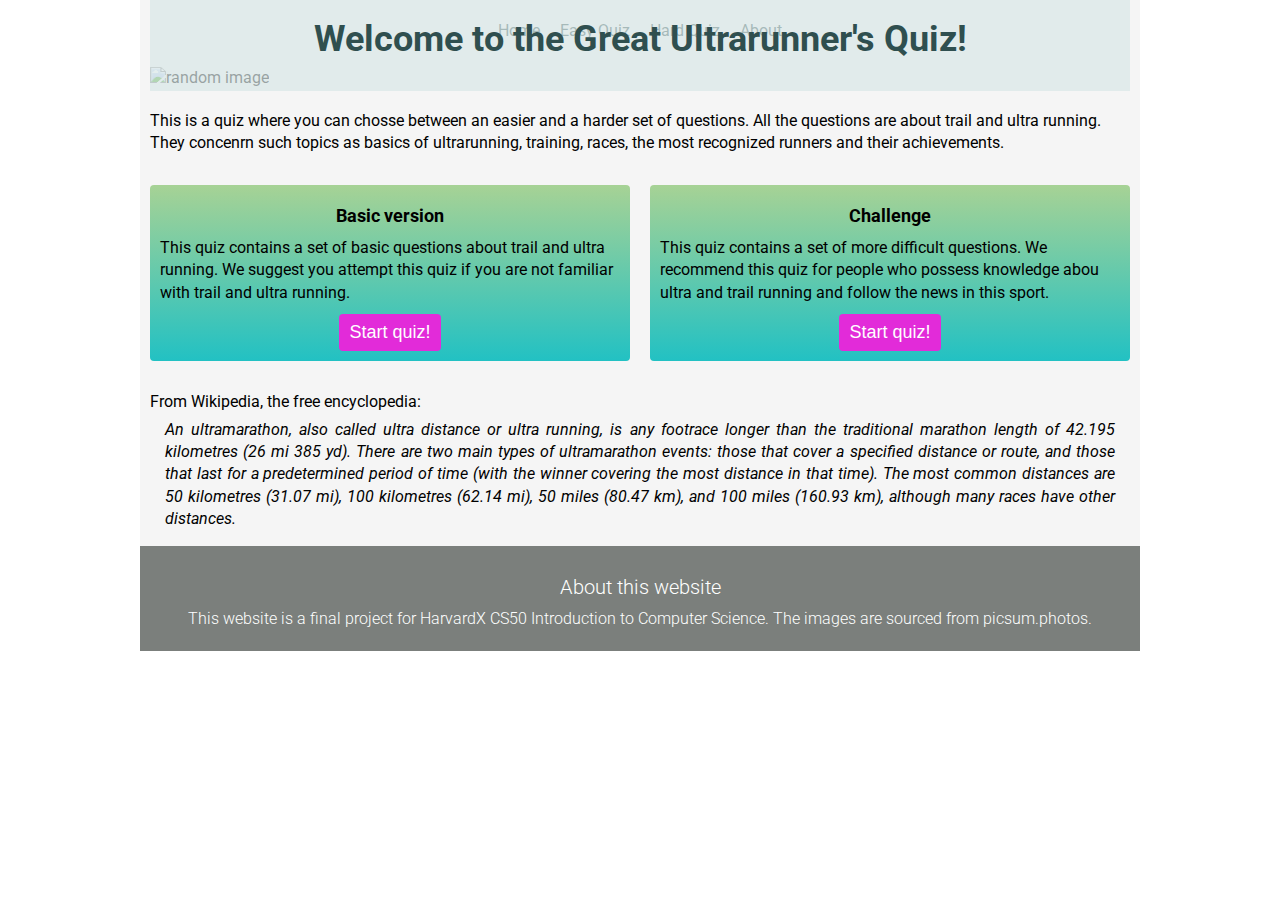
==== index.html @ 42716402 "finished index page, added styles" ====
<!DOCTYPE html>
<html lang="en">
<head>
    <meta charset="UTF-8">
    <meta http-equiv="X-UA-Compatible" content="IE=edge">
    <meta name="viewport" content="width=device-width, initial-scale=1.0">
    <link rel="stylesheet" href="styles/restet.css">
    <link rel="stylesheet" href="styles.css">
    <title>The great ultrarunner's quiz</title>
</head>
<body>
    <div class="container">
        <header class="header">
            <nav class="nav">
                <a href="#" class="link nav__item">Home</a>
                <a href="#" class="link nav__item">Easy Quiz</a>
                <a href="#" class="link nav__item">Hard Quiz</a>
                <a href="#" class="link nav__item">About</a>
            </nav>
        </header>
        <div class="content">
            <div class="hero">
                <div class="hero__heading-container">
                    <h1 class="heading--main">Welcome to the Great Ultrarunner's Quiz!</h1>
                </div>  
                <img src="https://picsum.photos/id/937/1000/400" class="hero__image" alt="random image">
            </div>
            <div class="text">
                <p class="paragraph content__paragraph">
                    This is a quiz where you can chosse between an easier and a harder set of questions. All the questions are about trail and ultra running. 
                    They concenrn such topics as basics of ultrarunning, training, races, the most recognized runners and their achievements.
                </p>
            </div>  
        </div>

        <div class="quiz_options_container">  
            <div class="quiz_option">
                <h2 class="quizes__heading">Basic version</h2>
                <p class="paragraph quizes__paragraph">This quiz contains a set of basic questions about trail and ultra running. We suggest you attempt this quiz if you are not familiar with trail and ultra running.</p>
                <div class="quiz-option__button-wrapper">
                    <button class="button quizes__button">Start quiz!</button>
                </div>
            </div> 
        
            <div class="quiz_option">
                <h2 class="quizes__heading">Challenge </h2>
                <p class="paragraph quizes__paragraph">This quiz contains a set of more difficult questions. We recommend this quiz for people who possess knowledge abou ultra and trail running and follow the news in this sport.</p>
                <div class="quiz-option__button-wrapper">
                    <button class="button quizes__button">Start quiz!</button>
                </div>
            </div>
        </div>
        <div class="content">
            <div class="text">
                <p class="paragraph content__paragraph">
                    From Wikipedia, the free encyclopedia: 
                </p>
                <p class="paragraph content__paragrpaph quoted">
                    An ultramarathon, also called ultra distance or ultra running, is any footrace longer than the traditional marathon length of 42.195 kilometres (26 mi 385 yd).
                    There are two main types of ultramarathon events: those that cover a specified distance or route, and those that last for a 
                    predetermined period of time (with the winner covering the most distance in that time). The most common 
                    distances are 50 kilometres (31.07 mi), 100 kilometres (62.14 mi), 50 miles (80.47 km), and 100 miles 
                    (160.93 km), although many races have other distances.            
                </p>  
            </div>
        </div>

        <footer class="footer">
            <h3 class="footer__heading">
                About this website
            </h3>
            <p id="about" class="footer__paragraph">
                This website is a final project for HarvardX CS50 Introduction to Computer Science. The images are sourced from picsum.photos. 
            </p>   
        </footer>
    </div>
</body>
</html>
---- styles/restet.css ----
/* http://meyerweb.com/eric/tools/css/reset/ 
   v2.0 | 20110126
   License: none (public domain)
*/

html, body, div, span, applet, object, iframe,
h1, h2, h3, h4, h5, h6, p, blockquote, pre,
a, abbr, acronym, address, big, cite, code,
del, dfn, em, img, ins, kbd, q, s, samp,
small, strike, strong, sub, sup, tt, var,
b, u, i, center,
dl, dt, dd, ol, ul, li,
fieldset, form, label, legend,
table, caption, tbody, tfoot, thead, tr, th, td,
article, aside, canvas, details, embed, 
figure, figcaption, footer, header, hgroup, 
menu, nav, output, ruby, section, summary,
time, mark, audio, video {
	margin: 0;
	padding: 0;
	border: 0;
	font-size: 100%;
	font: inherit;
	vertical-align: baseline;
}
/* HTML5 display-role reset for older browsers */
article, aside, details, figcaption, figure, 
footer, header, hgroup, menu, nav, section {
	display: block;
}
body {
	line-height: 1;
}
ol, ul {
	list-style: none;
}
blockquote, q {
	quotes: none;
}
blockquote:before, blockquote:after,
q:before, q:after {
	content: '';
	content: none;
}
table {
	border-collapse: collapse;
	border-spacing: 0;
}
---- styles.css ----
@import url('https://fonts.googleapis.com/css2?family=Roboto:wght@300;400;700&display=swap');

*, *:before, *:after {
    box-sizing: border-box;
  }

:root {
    --grey: darkslategray; 
    --white: #ffffff; 
}

body {
    font: inherit; 
    font-family: 'Roboto', sans-serif;
    margin: 0; 
    line-height: 140%;
}


.container {
    display: grid;
    grid-template-columns: 1fr;
    margin: 0 auto;
    width: 100%;
    max-width: 1000px;
    justify-items: center;
    background-color: whitesmoke;
}

.nav {
    display: grid;
    grid-template-columns: repeat( auto-fit, 1fr );
    grid-auto-flow: column;
    gap: 20px;
    padding-top: 20px;
    padding-bottom: 5px;
}

.nav__item {
    color: var(--grey);
    text-decoration: none;
}

.link {
    text-decoration: none;
}

.content {
    display: flex;
    flex-direction: column;
    padding: 10px;
}

.hero {
    position: relative;
    margin-bottom: 10px;
}
.hero__image {
    width: 100%;
    border-radius: 4px;
    padding: 10px 0px; 
    object-fit: cover;
    max-width: 1000px;
}

.hero__heading-container {
    position: absolute; 
    bottom: 20%; 
    width: 100%;
    text-align: center;
    z-index: 2;
    padding: 30px 15px;
    background-color: rgb(216, 231, 231, 0.7)
}


.heading--main {
    font-size: 36px;
    color: var(--grey);
    font-weight: bold;
    line-height: 120%;
}
@media only screen and (max-width: 600px) {
    .heading--main {
      font-size: 24px;
    }
    .hero__heading-container {
        padding: 20px 10px;
    }
  }


.quiz_options_container {
    display: grid;
    grid-template-columns: 1fr 1fr;
    padding: 20px 0;
}

.quizes__heading {
    padding: 10px 0;
    font-size: 18px;
    font-weight: bold;
    text-align: center;
}


.button {
    padding: 8px 10px;
    font-size: 18px;
    border: none;
    border-radius: 4px;
    color: var(--white);
    background-color: rgb(226, 43, 217);
}
.button:hover, button:focus {
    background-color: rgba(226, 43, 217, 0.8);
    cursor: pointer;
}

.quiz_option {
    display: flex;
    flex-direction: column;
    justify-content: space-between;
    background-color: rgb(34,193,195);
    background: linear-gradient(0deg, rgba(34,193,195,1) 0%, rgba(108,184,77,0.5718662464985995) 100%);
    padding: 10px;
    border-radius: 4px;
    height: 100%;
    margin: 0 10px;
}

.quiz-option__button-wrapper {
    display: flex;
    justify-content: center;
}

.quizes__paragraph {
    margin-bottom: 10px;
}

.quoted {
    font-style: italic;
    text-align: justify;
    padding: 5px 15px;
}

.footer {
    width: 100%;
    margin: 0;
    background-color: rgba(2, 10, 4, 0.5);
    padding: 20px 10px;
    color: var(--white);
    text-align: center;
    font-weight: 300;
}

.footer__heading {
    font-size: 20px;
    padding: 10px;
}
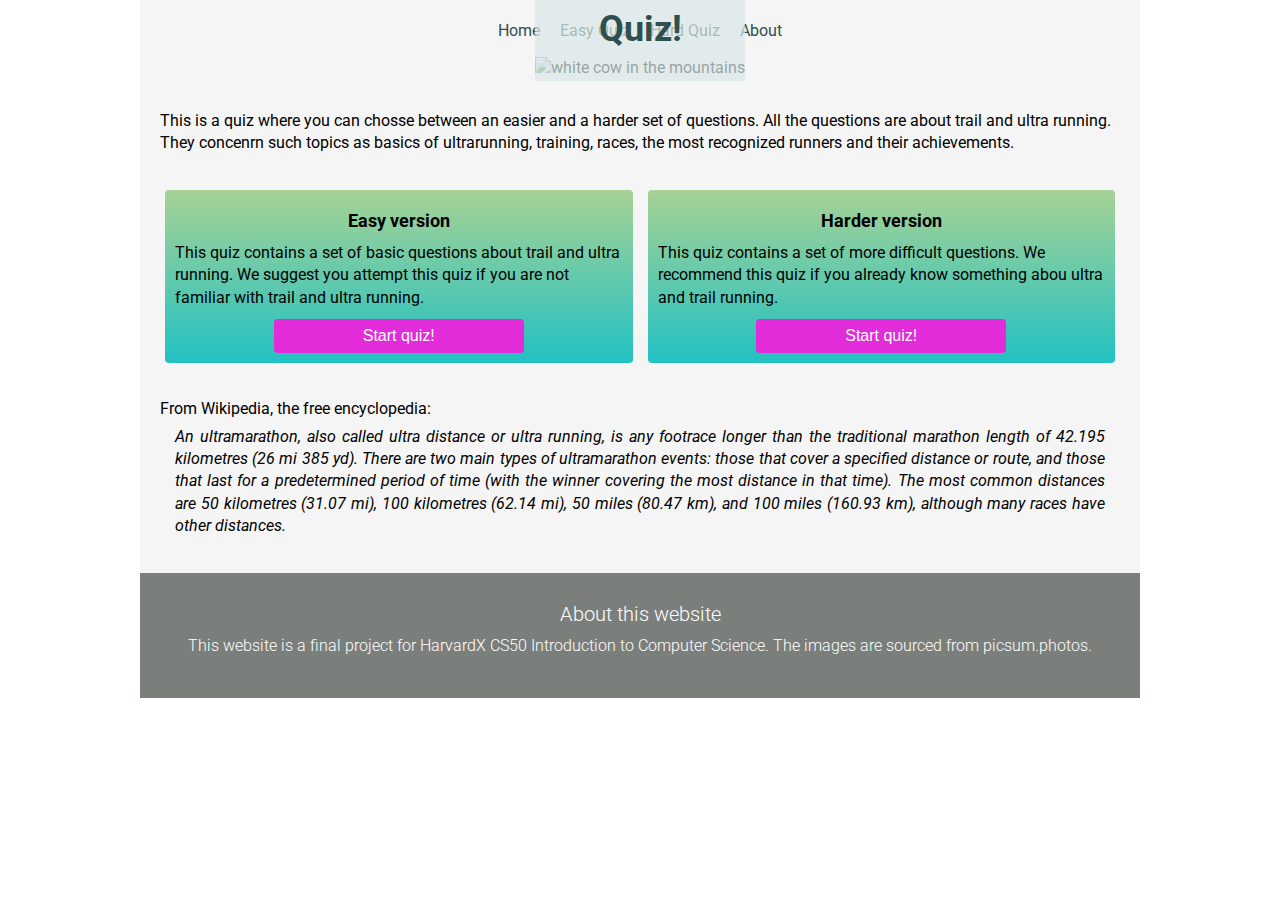
==== commit 1dff7c76: "finished index.html and styles" ====
--- a/index.html
+++ b/index.html
@@ -5,6 +5,8 @@
     <meta http-equiv="X-UA-Compatible" content="IE=edge">
     <meta name="viewport" content="width=device-width, initial-scale=1.0">
     <link rel="stylesheet" href="styles/restet.css">
+    <link rel="stylesheet" href="styles/global.css">
+    <link rel="stylesheet" href="styles/header_footer.css">
     <link rel="stylesheet" href="styles.css">
     <title>The great ultrarunner's quiz</title>
 </head>
@@ -12,45 +14,46 @@
     <div class="container">
         <header class="header">
             <nav class="nav">
-                <a href="#" class="link nav__item">Home</a>
-                <a href="#" class="link nav__item">Easy Quiz</a>
-                <a href="#" class="link nav__item">Hard Quiz</a>
+                <a href="index.html" class="link nav__item">Home</a>
+                <a href="easy.html" class="link nav__item">Easy Quiz</a>
+                <a href="hard.html" class="link nav__item">Hard Quiz</a>
                 <a href="#" class="link nav__item">About</a>
             </nav>
         </header>
+
+        <div class="hero">
+            <div class="hero__heading-container">
+                <h1 class="heading--main">Welcome to the Great Ultrarunner's Quiz!</h1>
+            </div>  
+            <img src="https://picsum.photos/id/937/1000/400" class="hero__image" alt="white cow in the mountains">
+        </div>
+        
         <div class="content">
-            <div class="hero">
-                <div class="hero__heading-container">
-                    <h1 class="heading--main">Welcome to the Great Ultrarunner's Quiz!</h1>
-                </div>  
-                <img src="https://picsum.photos/id/937/1000/400" class="hero__image" alt="random image">
-            </div>
             <div class="text">
                 <p class="paragraph content__paragraph">
                     This is a quiz where you can chosse between an easier and a harder set of questions. All the questions are about trail and ultra running. 
                     They concenrn such topics as basics of ultrarunning, training, races, the most recognized runners and their achievements.
                 </p>
             </div>  
-        </div>
 
-        <div class="quiz_options_container">  
-            <div class="quiz_option">
-                <h2 class="quizes__heading">Basic version</h2>
-                <p class="paragraph quizes__paragraph">This quiz contains a set of basic questions about trail and ultra running. We suggest you attempt this quiz if you are not familiar with trail and ultra running.</p>
-                <div class="quiz-option__button-wrapper">
-                    <button class="button quizes__button">Start quiz!</button>
-                </div>
-            </div> 
-        
-            <div class="quiz_option">
-                <h2 class="quizes__heading">Challenge </h2>
-                <p class="paragraph quizes__paragraph">This quiz contains a set of more difficult questions. We recommend this quiz for people who possess knowledge abou ultra and trail running and follow the news in this sport.</p>
-                <div class="quiz-option__button-wrapper">
-                    <button class="button quizes__button">Start quiz!</button>
+            <div class="quiz_options_container">  
+                <div class="quiz_option">
+                    <h2 class="quizes__heading">Easy version</h2>
+                    <p class="paragraph quizes__paragraph">This quiz contains a set of basic questions about trail and ultra running. We suggest you attempt this quiz if you are not familiar with trail and ultra running.</p>
+                    <div class="quiz-option__button-wrapper">
+                        <button class="button quizes__button">Start quiz!</button>
+                    </div>
+                </div> 
+            
+                <div class="quiz_option">
+                    <h2 class="quizes__heading">Harder version </h2>
+                    <p class="paragraph quizes__paragraph">This quiz contains a set of more difficult questions. We recommend this quiz if you already know something abou ultra and trail running.</p>
+                    <div class="quiz-option__button-wrapper">
+                        <button class="button quizes__button">Start quiz!</button>
+                    </div>
                 </div>
             </div>
-        </div>
-        <div class="content">
+        
             <div class="text">
                 <p class="paragraph content__paragraph">
                     From Wikipedia, the free encyclopedia: 
--- a/styles/global.css
+++ b/styles/global.css
@@ -0,0 +1,36 @@
+@import url('https://fonts.googleapis.com/css2?family=Roboto:wght@300;400;700&display=swap');
+
+*, *:before, *:after {
+    box-sizing: border-box;
+  }
+
+:root {
+    --grey: darkslategray; 
+    --white: #ffffff; 
+}
+
+body {
+    font: inherit; 
+    font-family: 'Roboto', sans-serif;
+    margin: 0; 
+    line-height: 140%;
+}
+
+
+.link {
+    text-decoration: none;
+}
+
+.button {
+    padding: 8px 10px;
+    font-size: 16px;
+    border: none;
+    border-radius: 4px;
+    color: var(--white);
+    background-color: rgb(226, 43, 217);
+}
+
+.button:hover, button:focus {
+    background-color: rgba(226, 43, 217, 0.8);
+    cursor: pointer;
+}--- a/styles/header_footer.css
+++ b/styles/header_footer.css
@@ -0,0 +1,28 @@
+.nav {
+    display: grid;
+    grid-template-columns: repeat( auto-fit, 1fr );
+    grid-auto-flow: column;
+    gap: 20px;
+    padding-top: 20px;
+    padding-bottom: 5px;
+}
+
+.nav__item {
+    color: var(--grey);
+    text-decoration: none;
+}
+
+.footer {
+    width: 100%;
+    margin: 10px 0 0 0;
+    background-color: rgba(2, 10, 4, 0.5);
+    padding: 20px 10px 40px 10px;
+    color: var(--white);
+    text-align: center;
+    font-weight: 300;
+}
+
+.footer__heading {
+    font-size: 20px;
+    padding: 10px;
+}--- a/styles.css
+++ b/styles.css
@@ -1,21 +1,3 @@
-@import url('https://fonts.googleapis.com/css2?family=Roboto:wght@300;400;700&display=swap');
-
-*, *:before, *:after {
-    box-sizing: border-box;
-  }
-
-:root {
-    --grey: darkslategray; 
-    --white: #ffffff; 
-}
-
-body {
-    font: inherit; 
-    font-family: 'Roboto', sans-serif;
-    margin: 0; 
-    line-height: 140%;
-}
-
 
 .container {
     display: grid;
@@ -27,34 +9,16 @@
     background-color: whitesmoke;
 }
 
-.nav {
+.content {
     display: grid;
-    grid-template-columns: repeat( auto-fit, 1fr );
-    grid-auto-flow: column;
-    gap: 20px;
-    padding-top: 20px;
-    padding-bottom: 5px;
-}
-
-.nav__item {
-    color: var(--grey);
-    text-decoration: none;
-}
-
-.link {
-    text-decoration: none;
-}
-
-.content {
-    display: flex;
-    flex-direction: column;
-    padding: 10px;
+    gap: 15px;
+    padding: 20px;
 }
 
 .hero {
     position: relative;
-    margin-bottom: 10px;
 }
+
 .hero__image {
     width: 100%;
     border-radius: 4px;
@@ -73,7 +37,6 @@
     background-color: rgb(216, 231, 231, 0.7)
 }
 
-
 .heading--main {
     font-size: 36px;
     color: var(--grey);
@@ -82,18 +45,18 @@
 }
 @media only screen and (max-width: 600px) {
     .heading--main {
-      font-size: 24px;
+      font-size: 28px;
     }
     .hero__heading-container {
         padding: 20px 10px;
     }
   }
 
-
 .quiz_options_container {
     display: grid;
-    grid-template-columns: 1fr 1fr;
+    grid-template-columns: repeat( auto-fit, minmax(250px, 1fr) );
     padding: 20px 0;
+    gap: 5px
 }
 
 .quizes__heading {
@@ -103,30 +66,16 @@
     text-align: center;
 }
 
-
-.button {
-    padding: 8px 10px;
-    font-size: 18px;
-    border: none;
-    border-radius: 4px;
-    color: var(--white);
-    background-color: rgb(226, 43, 217);
-}
-.button:hover, button:focus {
-    background-color: rgba(226, 43, 217, 0.8);
-    cursor: pointer;
-}
-
 .quiz_option {
     display: flex;
     flex-direction: column;
     justify-content: space-between;
     background-color: rgb(34,193,195);
     background: linear-gradient(0deg, rgba(34,193,195,1) 0%, rgba(108,184,77,0.5718662464985995) 100%);
-    padding: 10px;
+    padding: 10px 10px;
     border-radius: 4px;
     height: 100%;
-    margin: 0 10px;
+    margin: 0 5px;
 }
 
 .quiz-option__button-wrapper {
@@ -138,25 +87,15 @@
     margin-bottom: 10px;
 }
 
+.quizes__button { 
+    width: 100%;
+    max-width: 250px;
+}
+
 .quoted {
     font-style: italic;
     text-align: justify;
     padding: 5px 15px;
 }
 
-.footer {
-    width: 100%;
-    margin: 0;
-    background-color: rgba(2, 10, 4, 0.5);
-    padding: 20px 10px;
-    color: var(--white);
-    text-align: center;
-    font-weight: 300;
-}
 
-.footer__heading {
-    font-size: 20px;
-    padding: 10px;
-}
-
-
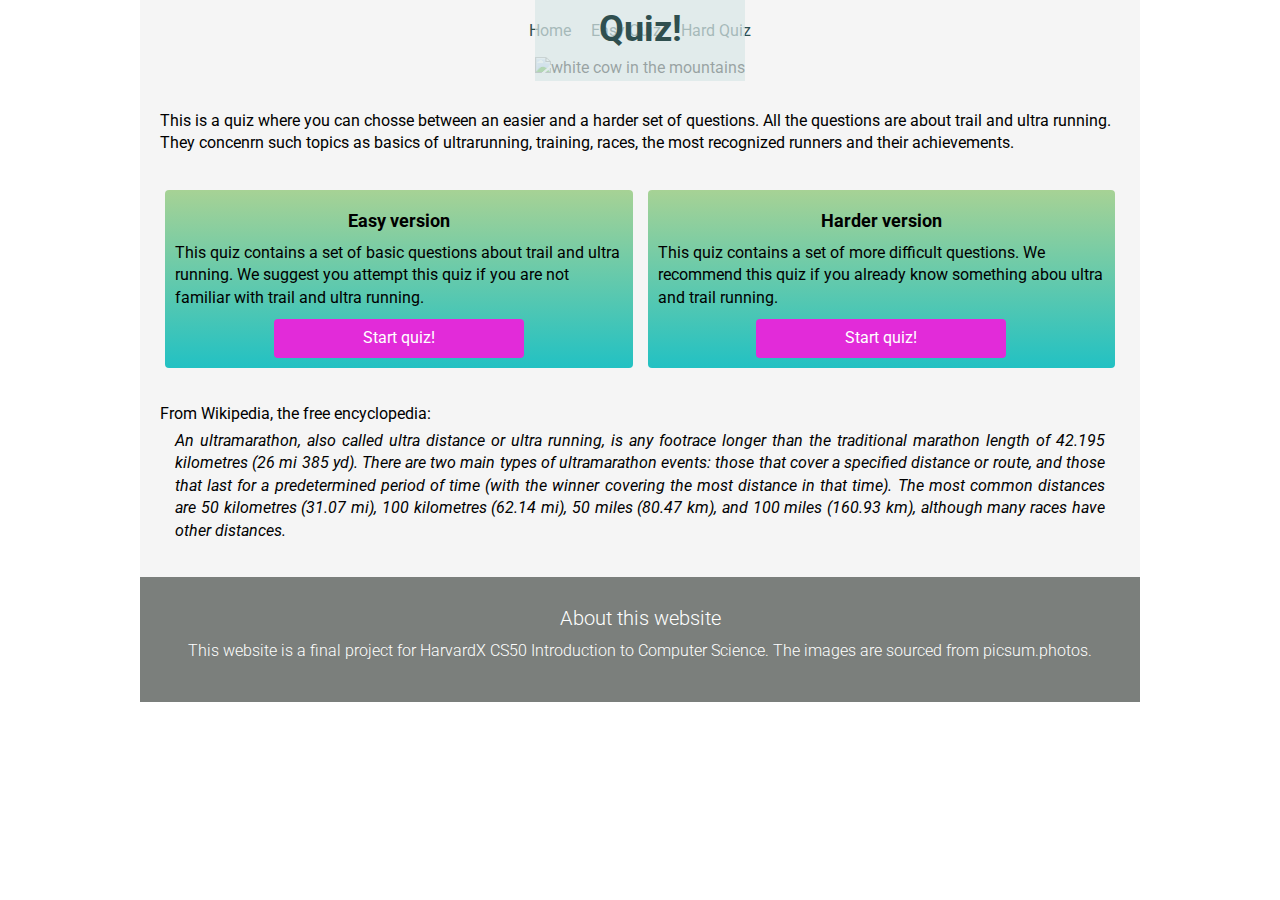
==== commit f7c59822: "added script.js" ====
--- a/index.html
+++ b/index.html
@@ -17,7 +17,6 @@
                 <a href="index.html" class="link nav__item">Home</a>
                 <a href="easy.html" class="link nav__item">Easy Quiz</a>
                 <a href="hard.html" class="link nav__item">Hard Quiz</a>
-                <a href="#" class="link nav__item">About</a>
             </nav>
         </header>
 
@@ -41,7 +40,7 @@
                     <h2 class="quizes__heading">Easy version</h2>
                     <p class="paragraph quizes__paragraph">This quiz contains a set of basic questions about trail and ultra running. We suggest you attempt this quiz if you are not familiar with trail and ultra running.</p>
                     <div class="quiz-option__button-wrapper">
-                        <button class="button quizes__button">Start quiz!</button>
+                        <a href="easy.html" class="button quizes__button">Start quiz!</a>
                     </div>
                 </div> 
             
@@ -49,7 +48,7 @@
                     <h2 class="quizes__heading">Harder version </h2>
                     <p class="paragraph quizes__paragraph">This quiz contains a set of more difficult questions. We recommend this quiz if you already know something abou ultra and trail running.</p>
                     <div class="quiz-option__button-wrapper">
-                        <button class="button quizes__button">Start quiz!</button>
+                        <a href="easy.html" class="button quizes__button">Start quiz!</a>
                     </div>
                 </div>
             </div>
--- a/styles/global.css
+++ b/styles/global.css
@@ -16,11 +16,6 @@
     line-height: 140%;
 }
 
-
-.link {
-    text-decoration: none;
-}
-
 .button {
     padding: 8px 10px;
     font-size: 16px;
@@ -33,4 +28,5 @@
 .button:hover, button:focus {
     background-color: rgba(226, 43, 217, 0.8);
     cursor: pointer;
-}+}
+
--- a/styles.css
+++ b/styles.css
@@ -90,6 +90,8 @@
 .quizes__button { 
     width: 100%;
     max-width: 250px;
+    text-align: center;
+    text-decoration: none;
 }
 
 .quoted {
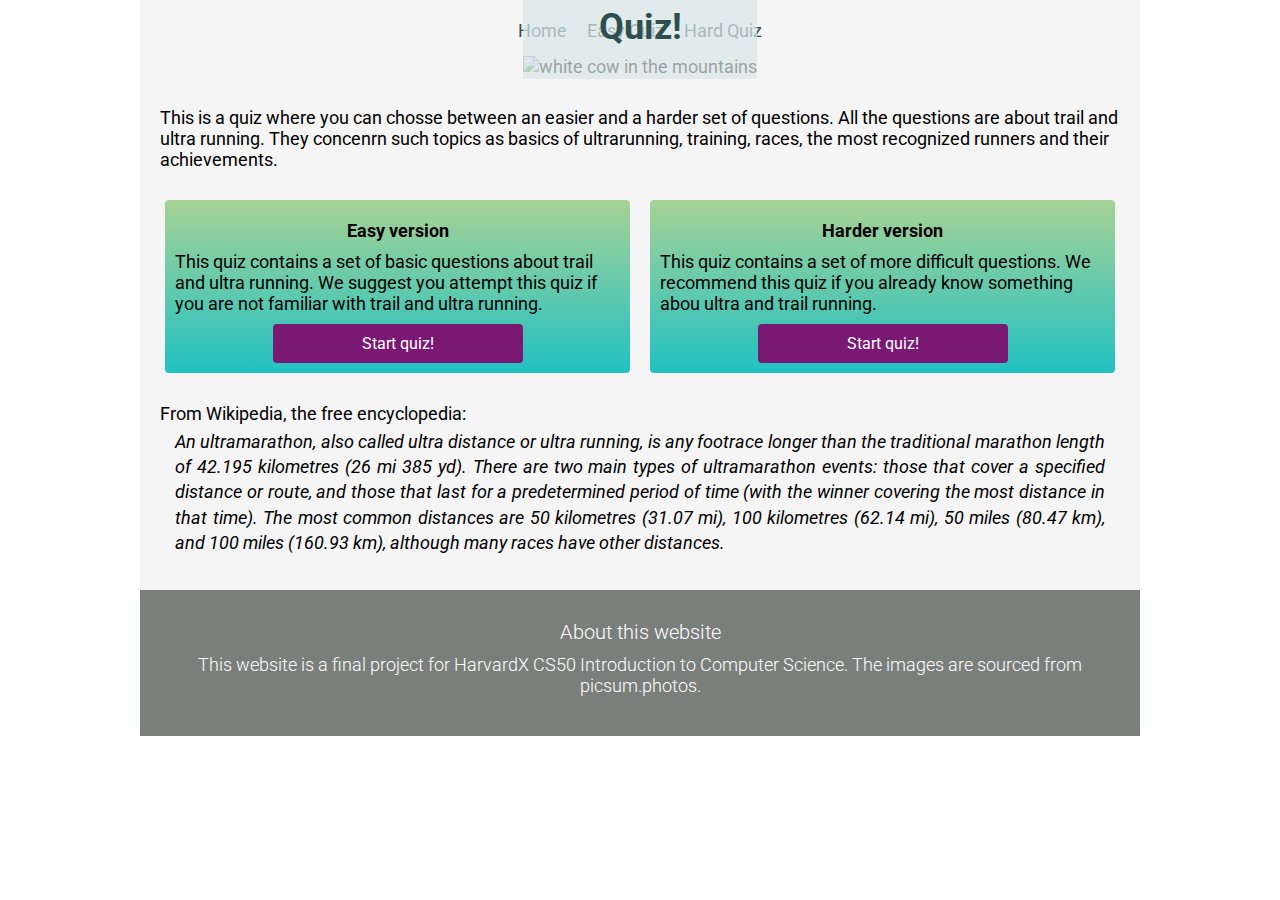
==== commit 2b0d1055: "added 2nd quiz version and script for it" ====
--- a/index.html
+++ b/index.html
@@ -48,7 +48,7 @@
                     <h2 class="quizes__heading">Harder version </h2>
                     <p class="paragraph quizes__paragraph">This quiz contains a set of more difficult questions. We recommend this quiz if you already know something abou ultra and trail running.</p>
                     <div class="quiz-option__button-wrapper">
-                        <a href="easy.html" class="button quizes__button">Start quiz!</a>
+                        <a href="hard.html" class="button quizes__button">Start quiz!</a>
                     </div>
                 </div>
             </div>
--- a/styles/global.css
+++ b/styles/global.css
@@ -13,20 +13,28 @@
     font: inherit; 
     font-family: 'Roboto', sans-serif;
     margin: 0; 
-    line-height: 140%;
+    font-size: 18px;
 }
 
+@media only screen and (max-width: 600px) {
+    body {
+      font-size: 16px;
+      line-height: 120%;
+    }
+  }
+
+
 .button {
-    padding: 8px 10px;
+    padding: 10px 20px;
     font-size: 16px;
     border: none;
     border-radius: 4px;
     color: var(--white);
-    background-color: rgb(226, 43, 217);
+    background-color: rgb(121, 25, 116);
 }
 
 .button:hover, button:focus {
-    background-color: rgba(226, 43, 217, 0.8);
+    background-color: rgba(121, 25, 116, 0.8);
     cursor: pointer;
 }
 
--- a/styles/header_footer.css
+++ b/styles/header_footer.css
@@ -25,4 +25,10 @@
 .footer__heading {
     font-size: 20px;
     padding: 10px;
-}+}
+
+@media only screen and (max-width: 600px) {
+    .footer__heading {
+      font-size: 16px;
+    }
+  }--- a/styles.css
+++ b/styles.css
@@ -11,9 +11,15 @@
 
 .content {
     display: grid;
-    gap: 15px;
+    gap: 10px;
     padding: 20px;
 }
+
+@media only screen and (max-width: 600px) {
+    .content {
+      gap: 10px;
+    }
+  }
 
 .hero {
     position: relative;
@@ -56,7 +62,7 @@
     display: grid;
     grid-template-columns: repeat( auto-fit, minmax(250px, 1fr) );
     padding: 20px 0;
-    gap: 5px
+    gap: 10px
 }
 
 .quizes__heading {
@@ -98,6 +104,7 @@
     font-style: italic;
     text-align: justify;
     padding: 5px 15px;
+    line-height: 140%;
 }
 
 
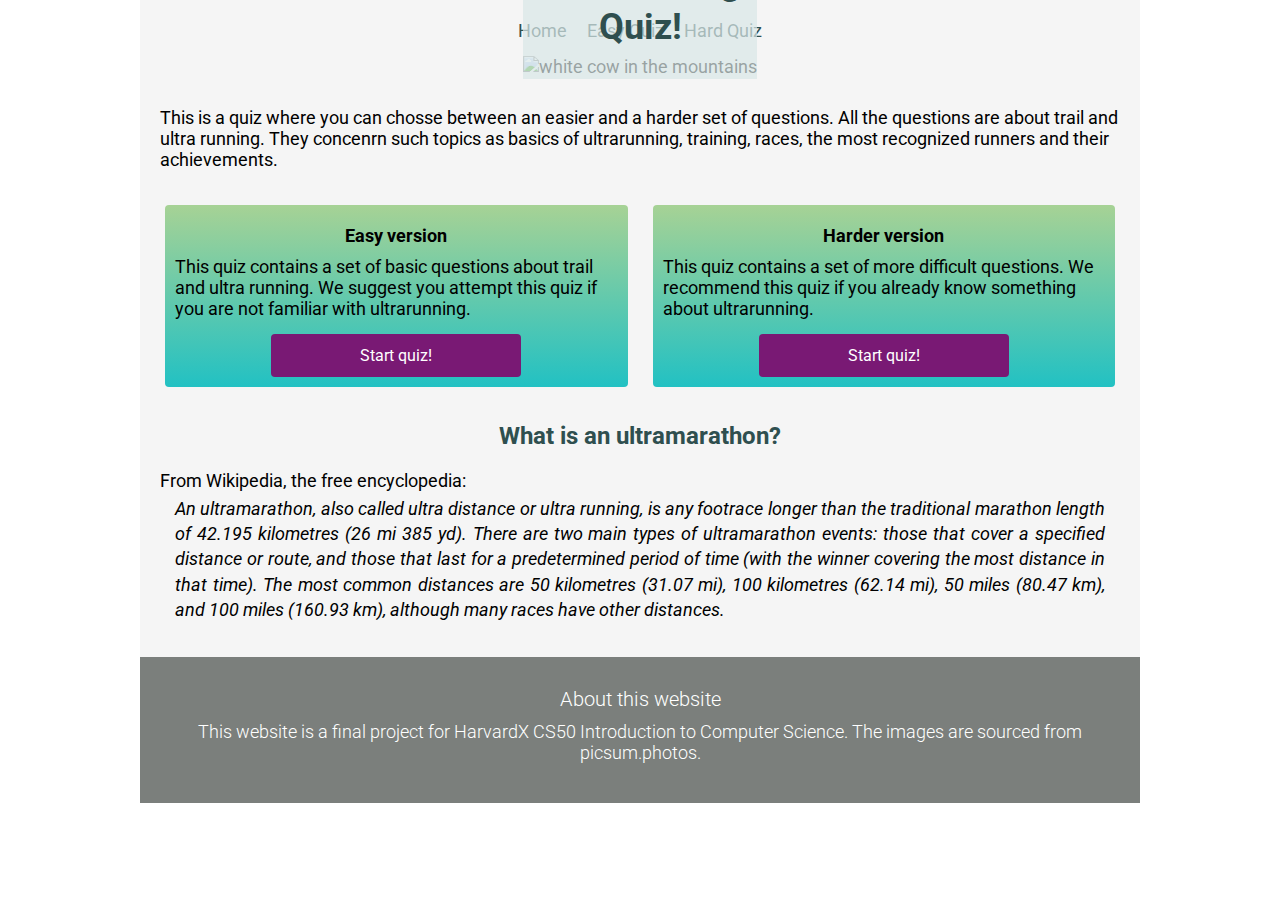
==== commit 534eff6d: "added final css and improved main.js" ====
--- a/index.html
+++ b/index.html
@@ -8,7 +8,7 @@
     <link rel="stylesheet" href="styles/global.css">
     <link rel="stylesheet" href="styles/header_footer.css">
     <link rel="stylesheet" href="styles.css">
-    <title>The great ultrarunner's quiz</title>
+    <title>The great ultrarunning quiz</title>
 </head>
 <body>
     <div class="container">
@@ -22,7 +22,7 @@
 
         <div class="hero">
             <div class="hero__heading-container">
-                <h1 class="heading--main">Welcome to the Great Ultrarunner's Quiz!</h1>
+                <h1 class="heading--main">Welcome to the Great Ultrarunning Quiz!</h1>
             </div>  
             <img src="https://picsum.photos/id/937/1000/400" class="hero__image" alt="white cow in the mountains">
         </div>
@@ -38,7 +38,7 @@
             <div class="quiz_options_container">  
                 <div class="quiz_option">
                     <h2 class="quizes__heading">Easy version</h2>
-                    <p class="paragraph quizes__paragraph">This quiz contains a set of basic questions about trail and ultra running. We suggest you attempt this quiz if you are not familiar with trail and ultra running.</p>
+                    <p class="paragraph quizes__paragraph">This quiz contains a set of basic questions about trail and ultra running. We suggest you attempt this quiz if you are not familiar with ultrarunning.</p>
                     <div class="quiz-option__button-wrapper">
                         <a href="easy.html" class="button quizes__button">Start quiz!</a>
                     </div>
@@ -46,7 +46,7 @@
             
                 <div class="quiz_option">
                     <h2 class="quizes__heading">Harder version </h2>
-                    <p class="paragraph quizes__paragraph">This quiz contains a set of more difficult questions. We recommend this quiz if you already know something abou ultra and trail running.</p>
+                    <p class="paragraph quizes__paragraph">This quiz contains a set of more difficult questions. We recommend this quiz if you already know something about ultrarunning.</p>
                     <div class="quiz-option__button-wrapper">
                         <a href="hard.html" class="button quizes__button">Start quiz!</a>
                     </div>
@@ -54,6 +54,7 @@
             </div>
         
             <div class="text">
+                <h2 class="heading--secondary padding-bottom-20px">What is an ultramarathon?</h2>
                 <p class="paragraph content__paragraph">
                     From Wikipedia, the free encyclopedia: 
                 </p>
@@ -64,6 +65,7 @@
                     distances are 50 kilometres (31.07 mi), 100 kilometres (62.14 mi), 50 miles (80.47 km), and 100 miles 
                     (160.93 km), although many races have other distances.            
                 </p>  
+                
             </div>
         </div>
 
--- a/styles/global.css
+++ b/styles/global.css
@@ -19,18 +19,21 @@
 @media only screen and (max-width: 600px) {
     body {
       font-size: 16px;
-      line-height: 120%;
+      line-height: 130%;
     }
   }
 
 
 .button {
-    padding: 10px 20px;
+    padding: 12px;
+    width: 100%;
+    max-width: 200px;
     font-size: 16px;
     border: none;
     border-radius: 4px;
     color: var(--white);
     background-color: rgb(121, 25, 116);
+    font-weight: 400;
 }
 
 .button:hover, button:focus {
--- a/styles/header_footer.css
+++ b/styles/header_footer.css
@@ -1,6 +1,6 @@
 .nav {
     display: grid;
-    grid-template-columns: repeat( auto-fit, 1fr );
+    grid-template-columns: repeat( auto-fill, 1fr );
     grid-auto-flow: column;
     gap: 20px;
     padding-top: 20px;
@@ -10,6 +10,9 @@
 .nav__item {
     color: var(--grey);
     text-decoration: none;
+}
+.nav__item:hover, .nav__item:focus {
+    opacity: 0.7;
 }
 
 .footer {
--- a/styles.css
+++ b/styles.css
@@ -11,7 +11,7 @@
 
 .content {
     display: grid;
-    gap: 10px;
+    gap: 15px;
     padding: 20px;
 }
 
@@ -49,6 +49,18 @@
     font-weight: bold;
     line-height: 120%;
 }
+
+.heading--secondary {
+    font-size: 24px;
+    color: var(--grey);
+    font-weight: bold;
+    text-align: center;
+}
+
+.padding-bottom-20px {
+    padding-bottom: 20px;
+}
+
 @media only screen and (max-width: 600px) {
     .heading--main {
       font-size: 28px;
@@ -58,11 +70,20 @@
     }
   }
 
+  
+
 .quiz_options_container {
     display: grid;
     grid-template-columns: repeat( auto-fit, minmax(250px, 1fr) );
     padding: 20px 0;
-    gap: 10px
+    gap: 15px
+}
+
+@media only screen and (max-width: 600px) {
+    .quiz_options_container {
+      padding: 10px 0px 20px;
+      gap: 20px;
+    }
 }
 
 .quizes__heading {
@@ -87,6 +108,7 @@
 .quiz-option__button-wrapper {
     display: flex;
     justify-content: center;
+    margin-top: 5px;
 }
 
 .quizes__paragraph {
